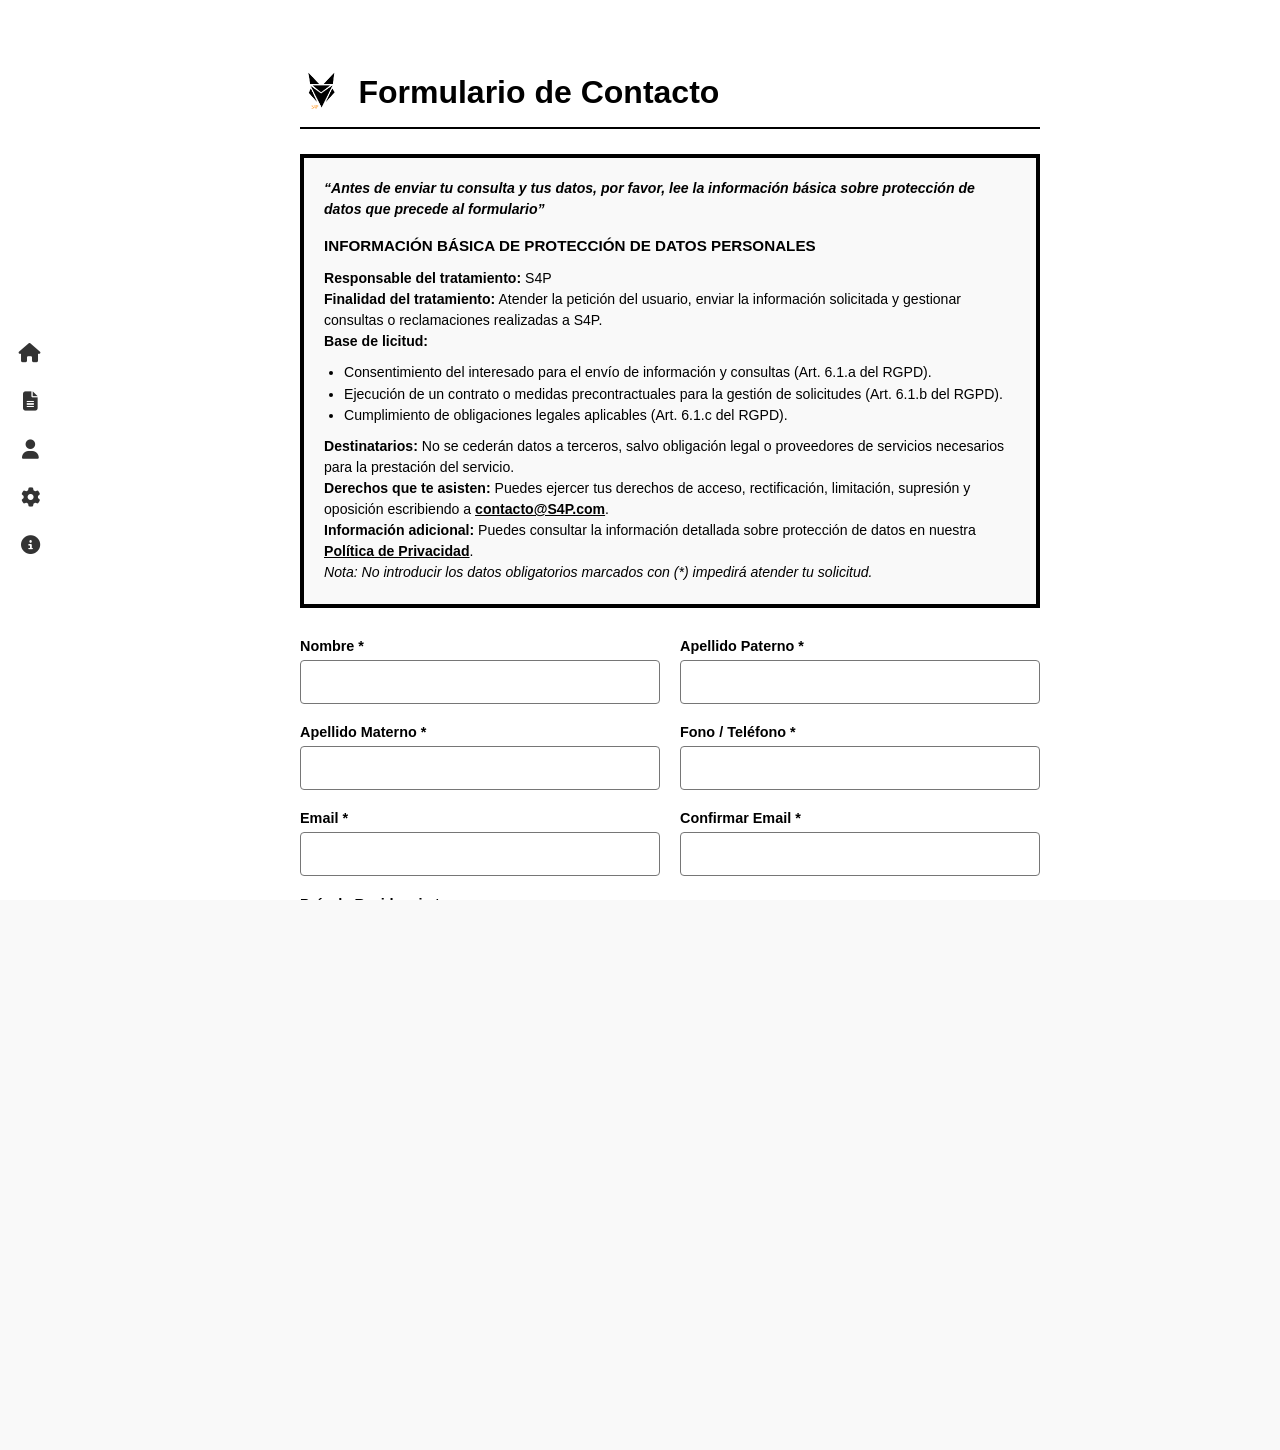
==== Contacto.html @ 345f15c4 "Update Contacto.html Se corrige Index a index" ====
<!DOCTYPE html>
<html lang="es">
<head>
  <meta charset="UTF-8">
  <meta name="viewport" content="width=device-width, initial-scale=1.0">
  <title>Contacto - s4p</title>
  
  <!-- Estilos y Font Awesome para el menú -->
  <link rel="stylesheet" href="https://cdnjs.cloudflare.com/ajax/libs/font-awesome/6.5.1/css/all.min.css">
  <link rel="stylesheet" href="Css/styles copy.css"> <!-- Reutiliza el menú anterior -->
  <link rel="stylesheet" href="Css/Contacto.css"> <!-- Estilos específicos de esta página -->
</head>
<body>

  <!-- Menú de Navegación Lateral / Hamburguesa -->
  <div class="burger-menu-container">
    <input type="checkbox" id="burger-toggle" class="burger-checkbox">
    <label for="burger-toggle" class="burger-icon" aria-label="Abrir menú">
      <span></span>
      <span></span>
      <span></span>
    </label>

    <div class="burger-menu-container">
      <nav class="burger-nav">
        <ul>
            <li><a href="index.html"><i class="fa-solid fa-house"></i> <span>Home</span></a></li>
            <li><a href="https://www.s4p.cl" target="_blank"><i class="fa-solid fa-file-lines"></i> <span>Informes</span></a></li>
            <li><a href="Contacto.html"><i class="fa-solid fa-user"></i> <span>Contacto</span></a></li>
            <li><a href="Servicios.html"><i class="fa-solid fa-gear"></i> <span>Servicios</span></a></li>
            <li><a href="FAQ.html"><i class="fa-solid fa-circle-info"></i> <span>FAQ</span></a></li>
        </ul>
      </nav>
    </div>
  </div>

  <!-- Contenido Principal -->
  <main class="contact-container">
    <div class="contact-card">
        <div class="header-title">
            <img src="logo2500x2600.png" alt="Logo GRCX3" class="title-logo">
            <h1>Formulario de Contacto</h1>
        </div>
      
      <!-- Aviso sobre Protección de Datos -->
      <section class="privacy-notice">
        <p class="privacy-lead">“Antes de enviar tu consulta y tus datos, por favor, lee la información básica sobre protección de datos que precede al formulario”</p>
        
        <h2>INFORMACIÓN BÁSICA DE PROTECCIÓN DE DATOS PERSONALES</h2>
        <p><strong>Responsable del tratamiento:</strong> S4P</p>
        <p><strong>Finalidad del tratamiento:</strong> Atender la petición del usuario, enviar la información solicitada y gestionar consultas o reclamaciones realizadas a S4P.</p>
        
        <p><strong>Base de licitud:</strong></p>
        <ul>
            <li>Consentimiento del interesado para el envío de información y consultas (Art. 6.1.a del RGPD).</li>
            <li>Ejecución de un contrato o medidas precontractuales para la gestión de solicitudes (Art. 6.1.b del RGPD).</li>
            <li>Cumplimiento de obligaciones legales aplicables (Art. 6.1.c del RGPD).</li>
        </ul>
        
        <p><strong>Destinatarios:</strong> No se cederán datos a terceros, salvo obligación legal o proveedores de servicios necesarios para la prestación del servicio.</p>
        <p><strong>Derechos que te asisten:</strong> Puedes ejercer tus derechos de acceso, rectificación, limitación, supresión y oposición escribiendo a <a href="mailto:contacto@S4P.com">contacto@S4P.com</a>.</p>
        <p><strong>Información adicional:</strong> Puedes consultar la información detallada sobre protección de datos en nuestra <a href="politica-de-privacidad.html" target="_blank">Política de Privacidad</a>.</p>
        <p><em>Nota: No introducir los datos obligatorios marcados con (*) impedirá atender tu solicitud.</em></p>
        </section>

      <!-- Formulario -->
      <form class="contact-form" action="#" method="POST">
        
        <div class="form-grid">
          <div class="form-group">
            <label for="nombre">Nombre *</label>
            <input type="text" id="nombre" name="nombre" required maxlength="50">
          </div>

          <div class="form-group">
            <label for="apellido-paterno">Apellido Paterno *</label>
            <input type="text" id="apellido-paterno" name="apellido-paterno" required maxlength="50">
          </div>

          <div class="form-group">
            <label for="apellido-materno">Apellido Materno *</label>
            <input type="text" id="apellido-materno" name="apellido-materno" required maxlength="50">
          </div>

          <div class="form-group">
            <label for="fono">Fono / Teléfono *</label>
            <input type="tel" id="fono" name="fono" required maxlength="9" pattern="[0-9]{9}" title="Ingrese un número de teléfono válido de 9 dígitos">
          </div>

          <div class="form-group">
            <label for="email">Email *</label>
            <input type="email" id="email" name="email" required maxlength="100">
          </div>

          <div class="form-group">
            <label for="confirmar-email">Confirmar Email *</label>
            <input type="email" id="confirmar-email" name="confirmar-email" required maxlength="100">
          </div>

          <div class="form-group full-width">
            <label for="pais">País de Residencia *</label>
            <select id="pais" name="pais" required>
              <option value="" disabled selected>Selecciona tu país</option>
              <option value="Chile">Chile</option>
              <option value="Argentina">Argentina</option>
              <option value="Colombia">Colombia</option>
              <option value="España">España</option>
              <option value="México">México</option>
              <option value="Perú">Perú</option>
              <option value="Otro">Otro</option>
            </select>
          </div>

          <div class="form-group full-width">
            <label for="motivo">Motivo de Contacto *</label>
            <input type="text" id="motivo" name="motivo" required maxlength="200">
          </div>

          <div class="form-group full-width">
            <label for="detalle">Detalle de Contacto *</label>
            <textarea id="detalle" name="detalle" rows="5" required maxlength="500"></textarea>
          </div>
        </div>

        <!-- Validaciones y Checkboxes -->
        <div class="checkbox-container">
          <label class="checkbox-label">
            <input type="checkbox" name="mayor-edad" required>
            <span>Declaro ser mayor de edad *</span>
          </label>

          <label class="checkbox-label">
            <input type="checkbox" name="consentimiento" required>
            <span>He leído y acepto la política de protección de datos personales *</span>
          </label>

        </div>

        <button type="submit" class="submit-btn">Enviar Consulta</button>
      </form>
    </div>
  </main>

</body>
</html>
---- Css/styles copy.css ----
/* Reseteo para eliminar cualquier scroll por defecto */
* {
  margin: 0;
  padding: 0;
  box-sizing: border-box;
}

html, body {
  width: 100%;
  height: 100%;
  overflow: hidden; /* Oculta cualquier barra de desplazamiento */
  font-family: Arial, sans-serif;
  background-color: #f9f9f9;
}

/* Contenedor general centrado vertical y horizontalmente */
.main-container {
  display: flex;
  flex-direction: column;
  justify-content: center; /* Centra el contenido verticalmente */
  align-items: center;     /* Centra el contenido horizontalmente */
  width: 100vw;
  height: 100vh;
  padding: 20px;
  gap: 20px;               /* Espacio entre el menú y el logo */
}

/* Estilos de la navegación */
.nav-list {
  display: flex;
  list-style: none;
  gap: 25px;
  flex-wrap: wrap;         /* Permite que los links se acomoden en pantallas pequeñas */
  justify-content: center;
}

.nav-list a {
  text-decoration: none;
  color: #333;
  font-weight: bold;
  font-size: 1rem;
  transition: color 0.3s ease;
}

.nav-list a:hover {
  color: #000;
}

/* Contenedor flexible para la imagen */
.logo-container {
  display: flex;
  justify-content: center;
  align-items: center;
  flex: 1;                /* Toma el espacio disponible */
  width: 100%;
  max-height: 80vh;       /* Reserva espacio para que no empuje al menú fuera de la pantalla */
}

/* Ajuste proporcional de la imagen gigante de 2500x2600 px */
.logo {
  max-width: 100%;
  max-height: 100%;
  width: auto;
  height: auto;
  object-fit: contain;   /* Mantiene la proporción original sin deformar */
}

/* ==========================================
   ADAPTABILIDAD PARA PANTALLAS GRANDES (ESCRITORIO)
   ========================================== */

@media (min-width: 768px) {
  
  /* Fijar el contenedor en la parte izquierda central */
  .burger-menu-container {
    position: fixed;
    top: 50%;
    left: 0; /* Pegado al borde izquierdo absoluto */
    transform: translateY(-50%);
    z-index: 1000;
  }

  /* Ocultamos el botón de hamburguesa tradicional en escritorio */
  .burger-icon, .burger-checkbox {
    display: none !important;
  }

  /* Barra lateral del menú */
  .burger-nav {
    position: relative;
    top: 0;
    left: 0;
    transform: none;
    background-color: transparent; /* Fondo transparente para que se vea el contenido detrás */
    /* box-shadow: 2px 0 10px rgba(0, 0, 0, 0.1); */
    border-radius: 0 12px 12px 0;
    padding: 15px 0;
    width: 60px; /* Ancho colapsado: MUESTRA SOLO LOS ÍCONOS */
    overflow: hidden;
    white-space: nowrap;
    transition: width 0.35s cubic-bezier(0.4, 0, 0.2, 1);
  }

  /* EFECTO HOVER: Expande la barra para revelar los nombres */
  .burger-menu-container:hover .burger-nav {
    width: 200px; /* Ancho desplegado completo */
    box-shadow: 4px 0 20px rgba(0, 0, 0, 0.15);
  }

  /* Alineación de los enlaces */
  .burger-nav ul {
    list-style: none;
    padding: 0;
    margin: 0;
  }

  .burger-nav a {
    display: flex;
    align-items: center;
    height: 48px;
    padding: 0 18px; /* Mantiene los íconos centrados en la franja de 60px */
    text-decoration: none;
    color: #333;
    font-weight: bold;
    font-size: 0.95rem;
    transition: background-color 0.2s ease, color 0.2s ease;
  }

  /* Los íconos SIEMPRE se ven en la franja izquierda */
  .burger-nav a i {
    min-width: 24px;
    font-size: 1.2rem;
    text-align: center;
  }

  /* Oculta/Muestra suavemente los textos */
  .burger-nav a span {
    margin-left: 15px;
    opacity: 0;
    transition: opacity 0.25s ease;
  }

  .burger-menu-container:hover .burger-nav a span {
    opacity: 1;
  }

  .burger-nav a:hover {
    background-color: #f0f0f0;
    color: #000;
  }
}
---- Css/Contacto.css ----
/* Estilos globales de la página de contacto (Fondo blanco y texto negro) */
body {
  background-color: #ffffff;
  color: #000000;
  font-family: Arial, Helvetica, sans-serif;
  margin: 0;
  padding: 0;
  overflow-y: auto; /* Permite scroll vertical para el formulario */
}

.contact-container {
  display: flex;
  justify-content: center;
  align-items: flex-start;
  min-height: 100vh;
  padding: 40px 20px 60px 80px; /* Deja margen a la izquierda para el menú */
}

.contact-card {
  width: 100%;
  max-width: 800px;
  background-color: #ffffff;
  padding: 30px;
}

h1 {
  font-size: 2rem;
  margin-bottom: 25px;
  color: #000000;
  border-bottom: 2px solid #000000;
  padding-bottom: 10px;
}

/* Aviso de privacidad */
.privacy-notice {
  background-color: #f9f9f9;
  border: 1px solid #e0e0e0;
  border: 4px solid #000000;
  padding: 20px;
  margin-bottom: 30px;
  font-size: 0.88rem;
  line-height: 1.5;
}

.privacy-lead {
  font-style: italic;
  font-weight: bold;
  margin-bottom: 15px;
}

.privacy-notice h2 {
  font-size: 0.95rem;
  margin: 15px 0 10px 0;
  text-transform: uppercase;
}

.privacy-notice ul {
  padding-left: 20px;
  margin: 10px 0;
}

.privacy-notice a {
  color: #000000;
  font-weight: bold;
}

.risk-level {
  margin-top: 15px;
  display: inline-block;
  background-color: #eee;
  padding: 4px 8px;
  border-radius: 4px;
}

/* Grilla del formulario */
.form-grid {
  display: grid;
  grid-template-columns: repeat(2, 1fr);
  gap: 20px;
}

.full-width {
  grid-column: span 2;
}

.form-group {
  display: flex;
  flex-direction: column;
}

.form-group label {
  font-size: 0.9rem;
  font-weight: bold;
  margin-bottom: 6px;
}

.form-group input,
.form-group select,
.form-group textarea {
  width: 100%;
  padding: 12px;
  border: 1px solid #767676;
  border-radius: 4px;
  font-size: 1rem;
  background-color: #ffffff;
  color: #000000;
  outline: none;
  transition: border-color 0.2s ease;
}

.form-group input:focus,
.form-group select:focus,
.form-group textarea:focus {
  border-color: #000000;
  box-shadow: 0 0 0 1px #000000;
}

/* Checkboxes */
.checkbox-container {
  display: flex;
  flex-direction: column;
  gap: 12px;
  margin: 25px 0;
}

.checkbox-label {
  display: flex;
  align-items: center;
  gap: 10px;
  font-size: 0.9rem;
  cursor: pointer;
}

.checkbox-label input[type="checkbox"] {
  width: 18px;
  height: 18px;
  accent-color: #000000;
  cursor: pointer;
}

/* Botón de Enviar */
.submit-btn {
 width: 100%;
  padding: 14px 28px;
  background-color: #000000;
  color: #ffffff;
  border: 2px solid #000000; /* Borde para mantener la estructura al cambiar a blanco */
  border-radius: 6px;
  font-size: 1rem;
  font-weight: bold;
  cursor: pointer;
  position: relative;
  overflow: hidden; /* Oculta la capa que se expande fuera del botón */
  z-index: 1;
  
  /* Sombra 3D inicial */
  box-shadow: 0 4px 0 #333333, 0 5px 10px rgba(0, 0, 0, 0.2);
  
  /* Transición suave para el color del texto */
  transition: color 0.3s ease-in-out, transform 0.08s ease, box-shadow 0.08s ease;
}

/* Capa blanca oculta que se expandirá desde los costados al centro */
.submit-btn::before {
  content: "";
  position: absolute;
  top: 0;
  left: 0;
  width: 100%;
  height: 100%;
  background-color: #ffffff;
  z-index: -1;
  
  /* Inicialmente la capa tiene escala 0 en horizontal (oculta en el centro) */
  transform: scaleX(0);
  transform-origin: center;
  transition: transform 0.4s cubic-bezier(0.4, 0, 0.2, 1);
}

.submit-btn:hover {
  color: #000000; /* El texto cambia a negro */
}

.submit-btn:hover::before {
  transform: scaleX(1); /* Se expande hacia los lados cubriendo todo el botón */
}

/* EFECTO DE BOTÓN PRESIONADO (Click / Presión Real) */
.submit-btn:active {
  /* Desplaza el botón 3px hacia abajo */
  transform: translateY(3px);
  box-shadow: 0 1px 0 #333333, 0 2px 4px rgba(0, 0, 0, 0.2);
}

/* Adaptabilidad a dispositivos móviles */
@media (max-width: 767px) {
  .contact-container {
    padding: 80px 15px 40px 15px; /* Espacio para el menú hamburguesa arriba */
  }

  .form-grid {
    grid-template-columns: 1fr; /* Una sola columna en pantallas pequeñas */
  }

  .full-width {
    grid-column: span 1;
  }
}
/* Contenedor del título con el logo al lado izquierdo */
.header-title {
  display: flex;
  align-items: center;
  gap: 15px; /* Espacio entre el logo y el texto */
  border-bottom: 2px solid #000000;
  padding-bottom: 12px;
  margin-bottom: 25px;
}

/* Tamaño y ajuste del logo junto al título */
.title-logo {
  height: 45px; /* Ajusta la altura según como prefieras que se vea el logo */
  width: auto;
  object-fit: contain;
}

/* Ajustes del h1 dentro del contenedor */
.header-title h1 {
  font-size: 2rem;
  margin: 0;
  border-bottom: none; /* Quitamos el borde inferior individual del h1 */
  padding-bottom: 0;
  color: #000000;
}

/* Ajuste responsivo para celulares */
@media (max-width: 767px) {
  .header-title h1 {
    font-size: 1.5rem;
  }
  
  .title-logo {
    height: 35px; /* Un poco más pequeño en pantallas móviles */
  }
}
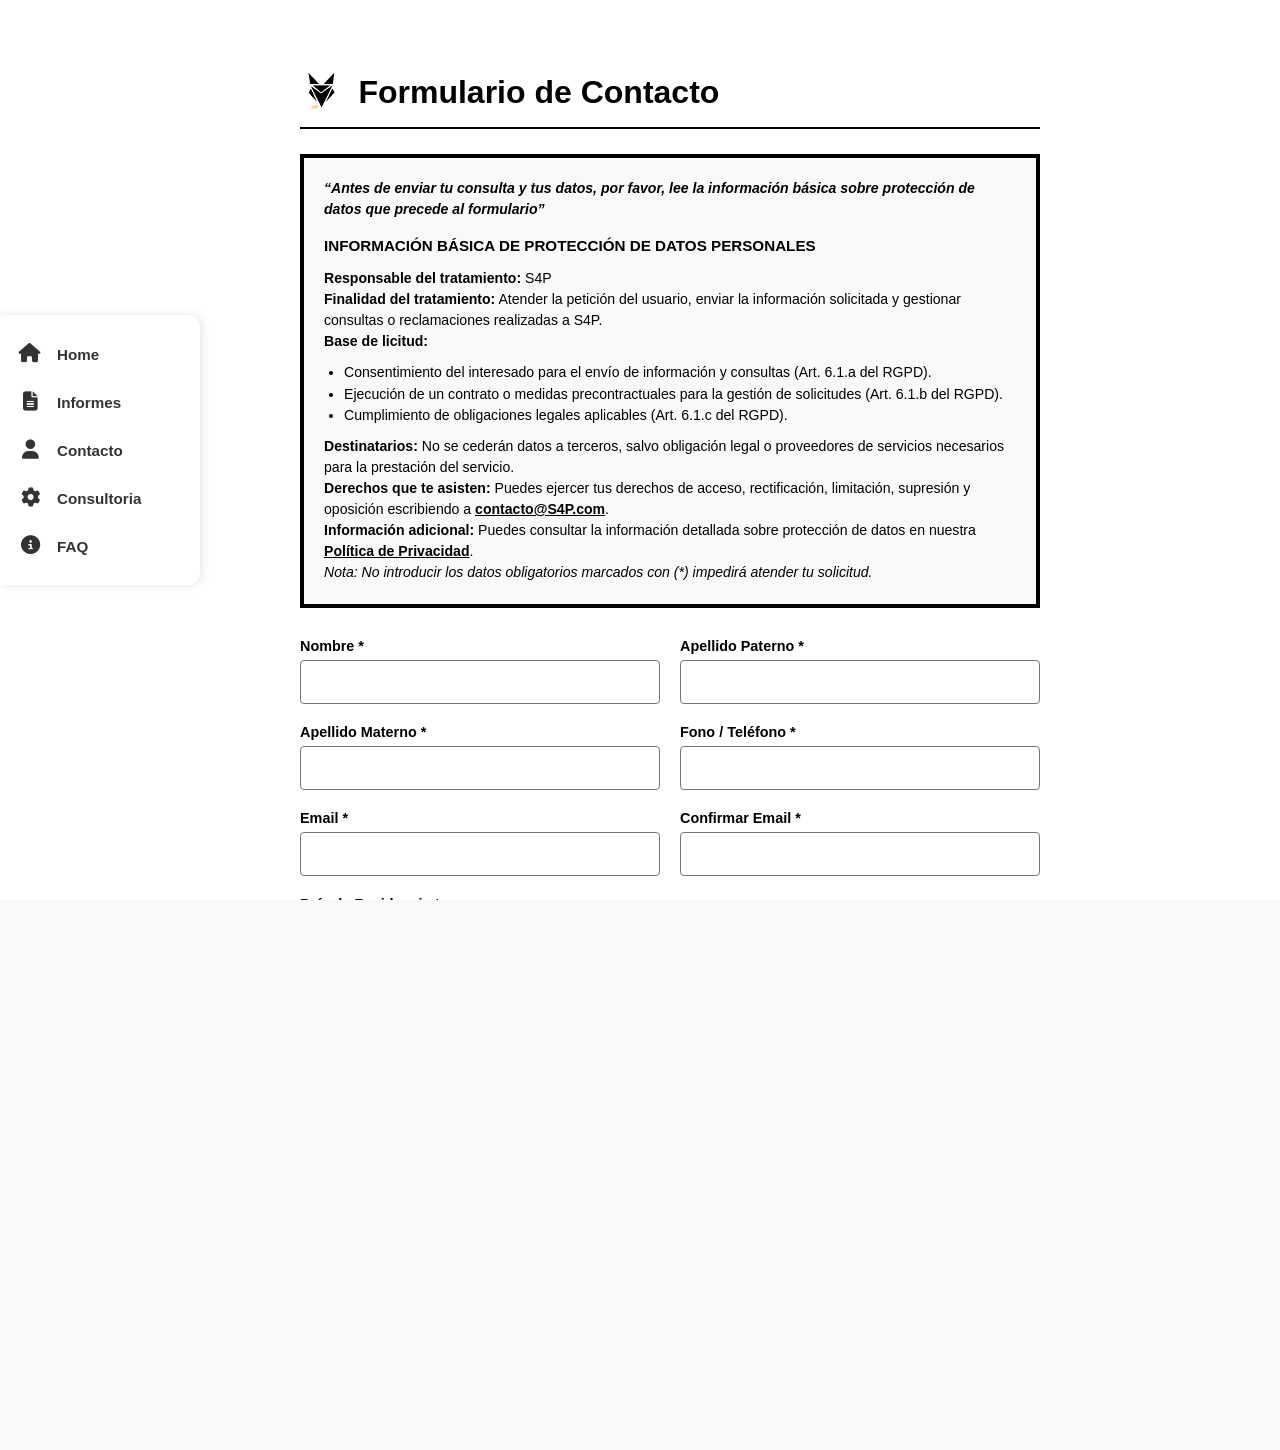
==== commit 9e287aac: "se actualiza sitio agregando coonsultoria" ====
--- a/Contacto.html
+++ b/Contacto.html
@@ -27,7 +27,7 @@
             <li><a href="index.html"><i class="fa-solid fa-house"></i> <span>Home</span></a></li>
             <li><a href="https://www.s4p.cl" target="_blank"><i class="fa-solid fa-file-lines"></i> <span>Informes</span></a></li>
             <li><a href="Contacto.html"><i class="fa-solid fa-user"></i> <span>Contacto</span></a></li>
-            <li><a href="Servicios.html"><i class="fa-solid fa-gear"></i> <span>Servicios</span></a></li>
+            <li><a href="Consultoria.html"><i class="fa-solid fa-gear"></i> <span>Consultoria</span></a></li>
             <li><a href="FAQ.html"><i class="fa-solid fa-circle-info"></i> <span>FAQ</span></a></li>
         </ul>
       </nav>
--- a/Css/styles copy.css
+++ b/Css/styles copy.css
@@ -75,39 +75,31 @@
   .burger-menu-container {
     position: fixed;
     top: 50%;
-    left: 0; /* Pegado al borde izquierdo absoluto */
+    left: 0; /* Pegado al borde izquierdo */
     transform: translateY(-50%);
     z-index: 1000;
   }
 
-  /* Ocultamos el botón de hamburguesa tradicional en escritorio */
+  /* Ocultar el botón de hamburguesa en escritorio */
   .burger-icon, .burger-checkbox {
     display: none !important;
   }
 
-  /* Barra lateral del menú */
+  /* Barra lateral ESTÁTICA Y ABIERTA */
   .burger-nav {
     position: relative;
     top: 0;
     left: 0;
     transform: none;
-    background-color: transparent; /* Fondo transparente para que se vea el contenido detrás */
-    /* box-shadow: 2px 0 10px rgba(0, 0, 0, 0.1); */
+    background-color: #ffffff;
+    box-shadow: 2px 0 10px rgba(0, 0, 0, 0.1);
     border-radius: 0 12px 12px 0;
     padding: 15px 0;
-    width: 60px; /* Ancho colapsado: MUESTRA SOLO LOS ÍCONOS */
-    overflow: hidden;
+    width: 200px; /* Ancho fijo: muestra siempre ícono y texto */
     white-space: nowrap;
-    transition: width 0.35s cubic-bezier(0.4, 0, 0.2, 1);
   }
 
-  /* EFECTO HOVER: Expande la barra para revelar los nombres */
-  .burger-menu-container:hover .burger-nav {
-    width: 200px; /* Ancho desplegado completo */
-    box-shadow: 4px 0 20px rgba(0, 0, 0, 0.15);
-  }
-
-  /* Alineación de los enlaces */
+  /* Estilos de la lista */
   .burger-nav ul {
     list-style: none;
     padding: 0;
@@ -118,7 +110,7 @@
     display: flex;
     align-items: center;
     height: 48px;
-    padding: 0 18px; /* Mantiene los íconos centrados en la franja de 60px */
+    padding: 0 18px;
     text-decoration: none;
     color: #333;
     font-weight: bold;
@@ -126,26 +118,22 @@
     transition: background-color 0.2s ease, color 0.2s ease;
   }
 
-  /* Los íconos SIEMPRE se ven en la franja izquierda */
+  /* Ícono siempre visible */
   .burger-nav a i {
     min-width: 24px;
     font-size: 1.2rem;
     text-align: center;
   }
 
-  /* Oculta/Muestra suavemente los textos */
+  /* Texto SIEMPRE visible */
   .burger-nav a span {
     margin-left: 15px;
-    opacity: 0;
-    transition: opacity 0.25s ease;
+    opacity: 1; /* Texto 100% visible sin necesidad de hover */
   }
 
-  .burger-menu-container:hover .burger-nav a span {
-    opacity: 1;
-  }
-
+  /* Cambio de color de fondo al pasar el mouse sobre un ítem */
   .burger-nav a:hover {
     background-color: #f0f0f0;
     color: #000;
   }
-}+}
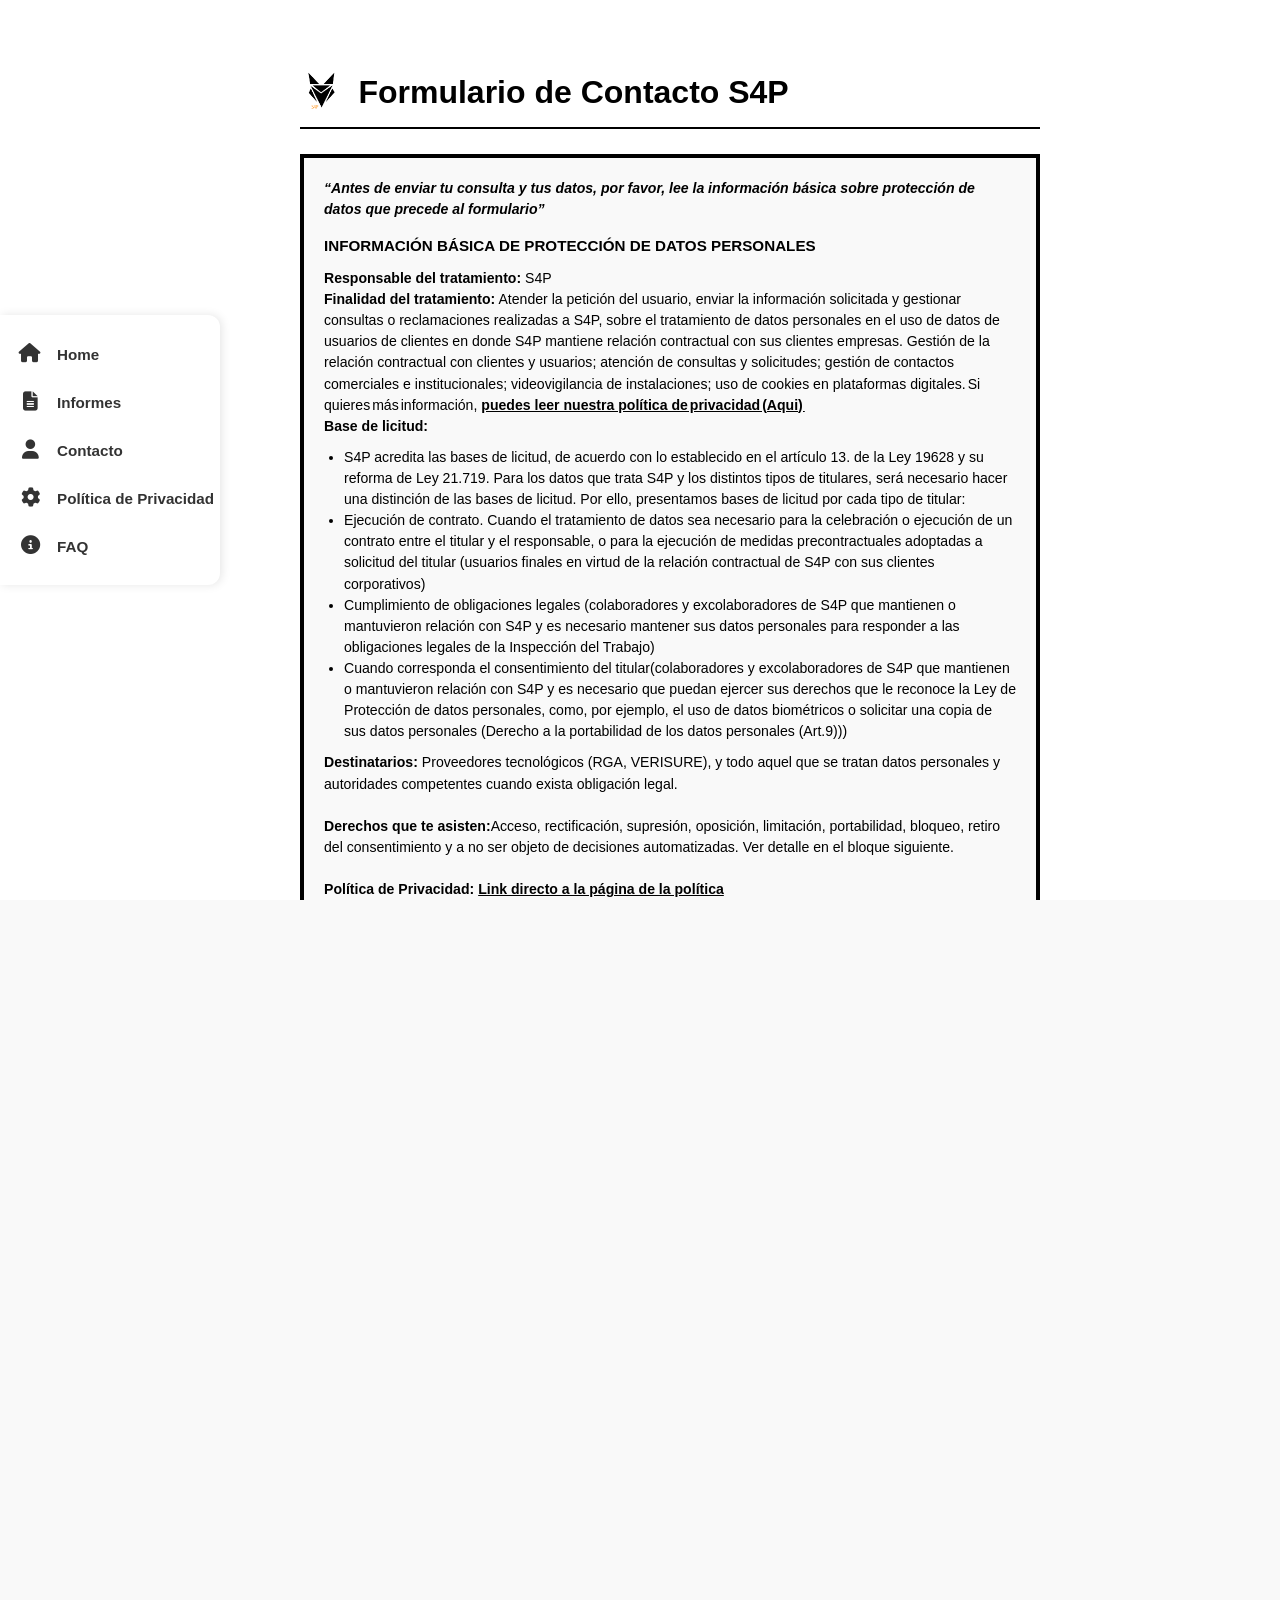
==== commit c0fe3e38: "Se actualizan paginas del sitio" ====
--- a/Contacto.html
+++ b/Contacto.html
@@ -3,8 +3,8 @@
 <head>
   <meta charset="UTF-8">
   <meta name="viewport" content="width=device-width, initial-scale=1.0">
-  <title>Contacto - s4p</title>
-  
+  <title>Contacto - S4P</title>
+
   <!-- Estilos y Font Awesome para el menú -->
   <link rel="stylesheet" href="https://cdnjs.cloudflare.com/ajax/libs/font-awesome/6.5.1/css/all.min.css">
   <link rel="stylesheet" href="Css/styles copy.css"> <!-- Reutiliza el menú anterior -->
@@ -27,7 +27,7 @@
             <li><a href="index.html"><i class="fa-solid fa-house"></i> <span>Home</span></a></li>
             <li><a href="https://www.s4p.cl" target="_blank"><i class="fa-solid fa-file-lines"></i> <span>Informes</span></a></li>
             <li><a href="Contacto.html"><i class="fa-solid fa-user"></i> <span>Contacto</span></a></li>
-            <li><a href="Consultoria.html"><i class="fa-solid fa-gear"></i> <span>Consultoria</span></a></li>
+            <li><a href="PoliticaPrivacidad.html"><i class="fa-solid fa-gear"></i> <span>Política de Privacidad</span></a></li>
             <li><a href="FAQ.html"><i class="fa-solid fa-circle-info"></i> <span>FAQ</span></a></li>
         </ul>
       </nav>
@@ -39,7 +39,7 @@
     <div class="contact-card">
         <div class="header-title">
             <img src="logo2500x2600.png" alt="Logo GRCX3" class="title-logo">
-            <h1>Formulario de Contacto</h1>
+            <h1>Formulario de Contacto S4P</h1>
         </div>
       
       <!-- Aviso sobre Protección de Datos -->
@@ -48,19 +48,19 @@
         
         <h2>INFORMACIÓN BÁSICA DE PROTECCIÓN DE DATOS PERSONALES</h2>
         <p><strong>Responsable del tratamiento:</strong> S4P</p>
-        <p><strong>Finalidad del tratamiento:</strong> Atender la petición del usuario, enviar la información solicitada y gestionar consultas o reclamaciones realizadas a S4P.</p>
+        <p><strong>Finalidad del tratamiento:</strong> Atender la petición del usuario, enviar la información solicitada y gestionar consultas o reclamaciones realizadas a S4P, sobre el tratamiento de datos personales en el uso de datos de usuarios de clientes en donde S4P mantiene relación contractual con sus clientes empresas. Gestión de la relación contractual con clientes y usuarios; atención de consultas y solicitudes; gestión de contactos comerciales e institucionales; videovigilancia de instalaciones; uso de cookies en plataformas digitales. Si quieres más información, <a href="PoliticaPrivacidad.html">puedes leer nuestra política de privacidad (Aqui) </a></p>
         
         <p><strong>Base de licitud:</strong></p>
         <ul>
-            <li>Consentimiento del interesado para el envío de información y consultas (Art. 6.1.a del RGPD).</li>
-            <li>Ejecución de un contrato o medidas precontractuales para la gestión de solicitudes (Art. 6.1.b del RGPD).</li>
-            <li>Cumplimiento de obligaciones legales aplicables (Art. 6.1.c del RGPD).</li>
+            <li>S4P acredita las bases de licitud, de acuerdo con lo establecido en el artículo 13. de la Ley 19628 y su reforma de Ley 21.719. Para los datos que trata S4P y los distintos tipos de titulares, será necesario hacer una distinción de las bases de licitud. Por ello, presentamos bases de licitud por cada tipo de titular:</li>
+            <li>Ejecución de contrato. Cuando el tratamiento de datos sea necesario para la celebración o ejecución de un contrato entre el titular y el responsable, o para la ejecución de medidas precontractuales adoptadas a solicitud del titular (usuarios finales en virtud de la relación contractual de S4P con sus clientes corporativos)</li>
+            <li>Cumplimiento de obligaciones legales (colaboradores y excolaboradores de S4P que mantienen o mantuvieron relación con S4P y es necesario mantener sus datos personales para responder a las obligaciones legales de la Inspección del Trabajo)</li>
+            <li>Cuando corresponda el consentimiento del titular(colaboradores y excolaboradores de S4P que mantienen o mantuvieron relación con S4P y es necesario que puedan ejercer sus derechos que le reconoce la Ley de Protección de datos personales, como, por ejemplo, el uso de datos biométricos o solicitar una copia de sus datos personales (Derecho a la portabilidad de los datos personales (Art.9)))</li>
         </ul>
         
-        <p><strong>Destinatarios:</strong> No se cederán datos a terceros, salvo obligación legal o proveedores de servicios necesarios para la prestación del servicio.</p>
-        <p><strong>Derechos que te asisten:</strong> Puedes ejercer tus derechos de acceso, rectificación, limitación, supresión y oposición escribiendo a <a href="mailto:contacto@S4P.com">contacto@S4P.com</a>.</p>
-        <p><strong>Información adicional:</strong> Puedes consultar la información detallada sobre protección de datos en nuestra <a href="politica-de-privacidad.html" target="_blank">Política de Privacidad</a>.</p>
-        <p><em>Nota: No introducir los datos obligatorios marcados con (*) impedirá atender tu solicitud.</em></p>
+        <p><strong>Destinatarios:</strong> Proveedores tecnológicos (RGA, VERISURE), y todo aquel que se tratan datos personales y autoridades competentes cuando exista obligación legal.</p></br>
+        <p><strong>Derechos que te asisten:</strong>Acceso, rectificación, supresión, oposición, limitación, portabilidad, bloqueo, retiro del consentimiento y a no ser objeto de decisiones automatizadas. Ver detalle en el bloque siguiente.</p></br>
+        <p><strong>Política de Privacidad:</strong> <a href="PoliticaPrivacidad.html">Link directo a la página de la política</a></p>
         </section>
 
       <!-- Formulario -->
@@ -77,15 +77,15 @@
             <input type="text" id="apellido-paterno" name="apellido-paterno" required maxlength="50">
           </div>
 
-          <div class="form-group">
+          <!-- <div class="form-group">
             <label for="apellido-materno">Apellido Materno *</label>
             <input type="text" id="apellido-materno" name="apellido-materno" required maxlength="50">
-          </div>
+          </div> -->
 
-          <div class="form-group">
+          <!-- <div class="form-group">
             <label for="fono">Fono / Teléfono *</label>
             <input type="tel" id="fono" name="fono" required maxlength="9" pattern="[0-9]{9}" title="Ingrese un número de teléfono válido de 9 dígitos">
-          </div>
+          </div> -->
 
           <div class="form-group">
             <label for="email">Email *</label>
@@ -113,7 +113,14 @@
 
           <div class="form-group full-width">
             <label for="motivo">Motivo de Contacto *</label>
-            <input type="text" id="motivo" name="motivo" required maxlength="200">
+            <select id="motivo" name="motivo" required>
+              <option value="" disabled selected>Selecciona un motivo</option>
+              <option value="Motivo 1">Motivo 1</option>
+              <option value="Motivo 2">Motivo 2</option>
+              <option value="Motivo 3">Motivo 3</option>
+              <option value="Motivo 4">Motivo 4</option>
+              <option value="Motivo 5">Motivo 5</option>
+            </select>
           </div>
 
           <div class="form-group full-width">
--- a/Css/styles copy.css
+++ b/Css/styles copy.css
@@ -95,7 +95,7 @@
     box-shadow: 2px 0 10px rgba(0, 0, 0, 0.1);
     border-radius: 0 12px 12px 0;
     padding: 15px 0;
-    width: 200px; /* Ancho fijo: muestra siempre ícono y texto */
+    width: 220px; /* Ancho fijo: muestra siempre ícono y texto */
     white-space: nowrap;
   }
 
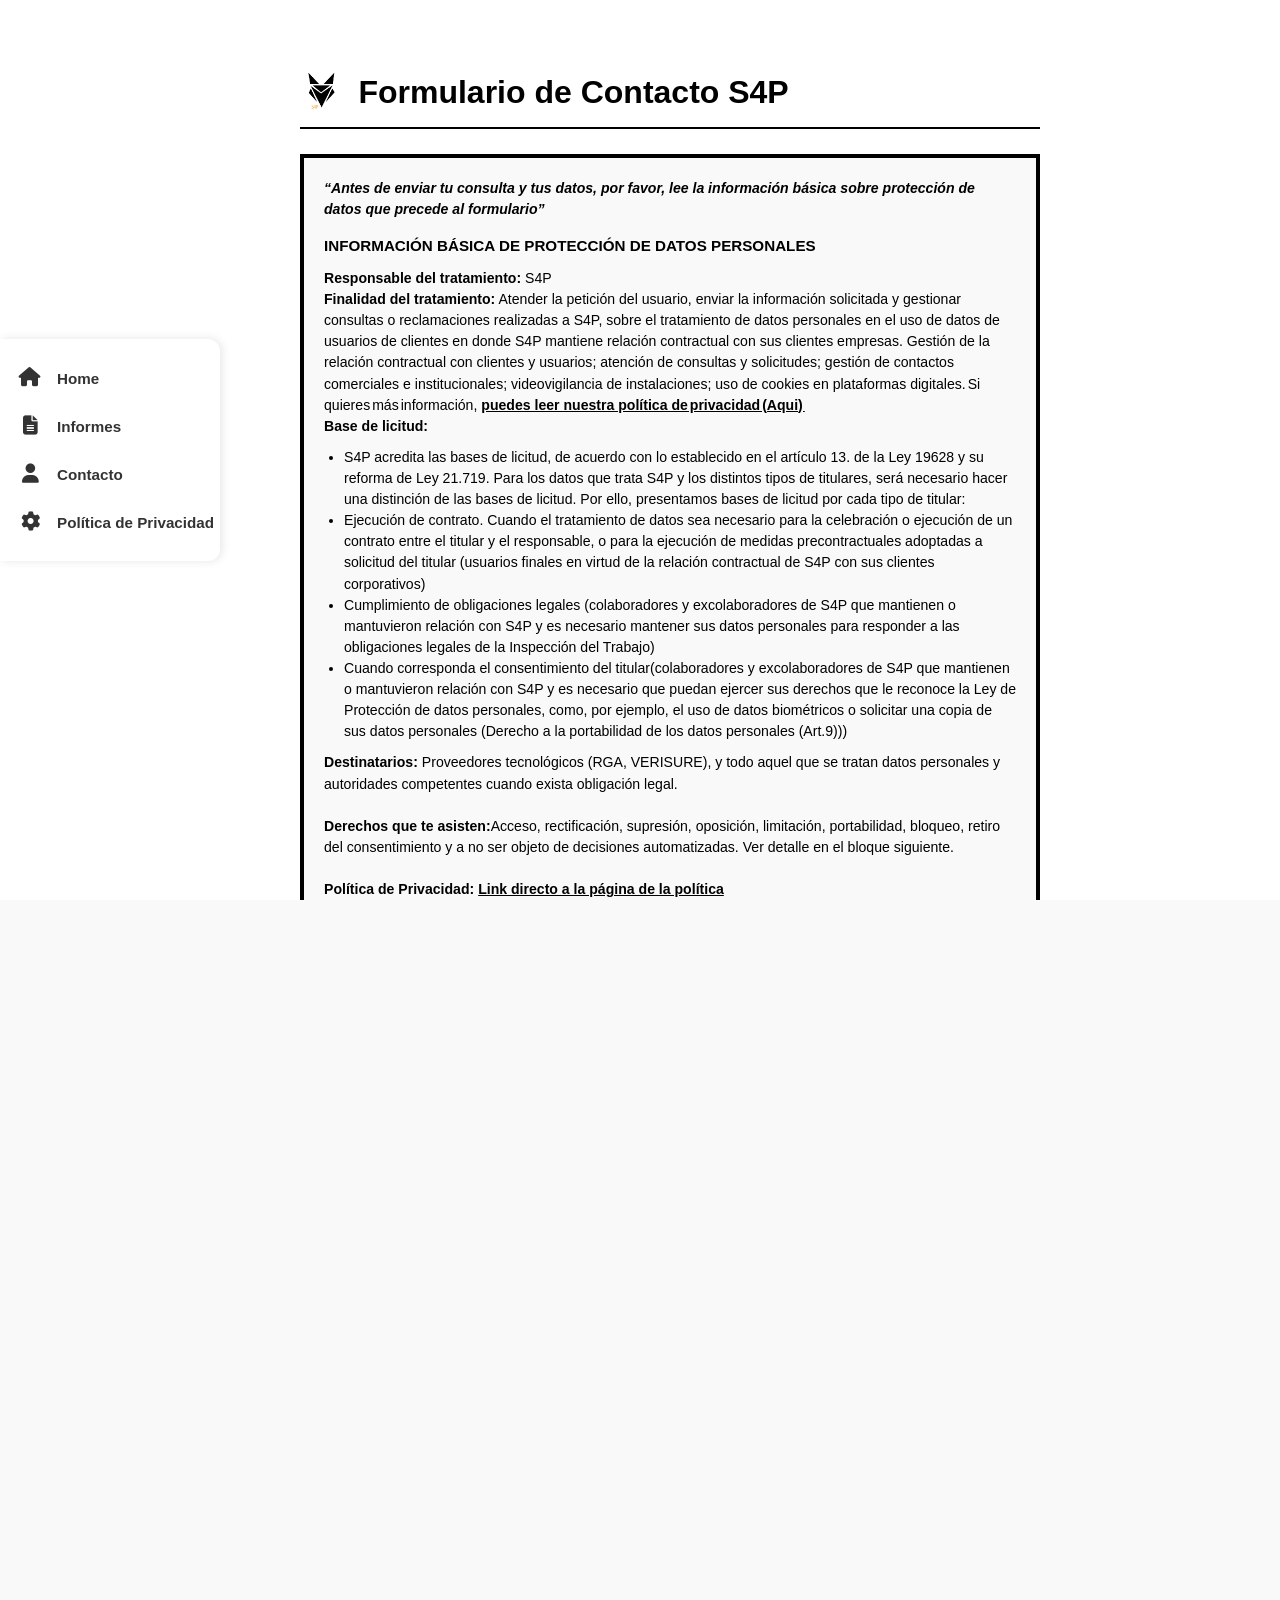
==== commit 1832966c: "Se corrige ruta de informes y se quitan las FAQ que no se utilizan" ====
--- a/Contacto.html
+++ b/Contacto.html
@@ -5,14 +5,13 @@
   <meta name="viewport" content="width=device-width, initial-scale=1.0">
   <title>Contacto - S4P</title>
 
-  <!-- Estilos y Font Awesome para el menú -->
   <link rel="stylesheet" href="https://cdnjs.cloudflare.com/ajax/libs/font-awesome/6.5.1/css/all.min.css">
-  <link rel="stylesheet" href="Css/styles copy.css"> <!-- Reutiliza el menú anterior -->
-  <link rel="stylesheet" href="Css/Contacto.css"> <!-- Estilos específicos de esta página -->
+  <link rel="stylesheet" href="Css/styles copy.css">
+  <link rel="stylesheet" href="Css/Contacto.css">
+  <link rel="stylesheet" href="Css/Cookies.css">
 </head>
 <body>
 
-  <!-- Menú de Navegación Lateral / Hamburguesa -->
   <div class="burger-menu-container">
     <input type="checkbox" id="burger-toggle" class="burger-checkbox">
     <label for="burger-toggle" class="burger-icon" aria-label="Abrir menú">
@@ -25,16 +24,15 @@
       <nav class="burger-nav">
         <ul>
             <li><a href="index.html"><i class="fa-solid fa-house"></i> <span>Home</span></a></li>
-            <li><a href="https://www.s4p.cl" target="_blank"><i class="fa-solid fa-file-lines"></i> <span>Informes</span></a></li>
+            <li><a href="https://informes.s4p.cl/" target="_blank"><i class="fa-solid fa-file-lines"></i> <span>Informes</span></a></li>
             <li><a href="Contacto.html"><i class="fa-solid fa-user"></i> <span>Contacto</span></a></li>
             <li><a href="PoliticaPrivacidad.html"><i class="fa-solid fa-gear"></i> <span>Política de Privacidad</span></a></li>
-            <li><a href="FAQ.html"><i class="fa-solid fa-circle-info"></i> <span>FAQ</span></a></li>
+            <!-- <li><a href="FAQ.html"><i class="fa-solid fa-circle-info"></i> <span>FAQ</span></a></li> -->
         </ul>
       </nav>
     </div>
   </div>
 
-  <!-- Contenido Principal -->
   <main class="contact-container">
     <div class="contact-card">
         <div class="header-title">
@@ -42,7 +40,6 @@
             <h1>Formulario de Contacto S4P</h1>
         </div>
       
-      <!-- Aviso sobre Protección de Datos -->
       <section class="privacy-notice">
         <p class="privacy-lead">“Antes de enviar tu consulta y tus datos, por favor, lee la información básica sobre protección de datos que precede al formulario”</p>
         
@@ -63,9 +60,7 @@
         <p><strong>Política de Privacidad:</strong> <a href="PoliticaPrivacidad.html">Link directo a la página de la política</a></p>
         </section>
 
-      <!-- Formulario -->
-      <form class="contact-form" action="#" method="POST">
-        
+      <form class="contact-form" id="contactForm" novalidate>
         <div class="form-grid">
           <div class="form-group">
             <label for="nombre">Nombre *</label>
@@ -129,7 +124,6 @@
           </div>
         </div>
 
-        <!-- Validaciones y Checkboxes -->
         <div class="checkbox-container">
           <label class="checkbox-label">
             <input type="checkbox" name="mayor-edad" required>
@@ -143,10 +137,13 @@
 
         </div>
 
-        <button type="submit" class="submit-btn">Enviar Consulta</button>
+        <button type="submit" class="submit-btn" id="submitBtn">Enviar Consulta</button>
+        <div class="form-status" id="statusMsg" role="status" aria-live="polite"></div>
       </form>
     </div>
   </main>
-
+<script src="JS/cookies.js"></script>
+<script src="JS/config.js"></script>
+<script src="JS/contacto.js"></script>
 </body>
 </html>
--- a/Css/Cookies.css
+++ b/Css/Cookies.css
@@ -0,0 +1,188 @@
+/* ==========================================
+   BANNER DE COOKIES (FLOTANTE EN EL PIE)
+   ========================================== */
+
+.cookie-banner {
+  position: fixed;
+  bottom: 0;
+  left: 0;
+  width: 100%;
+  background-color: #171e28;
+  border-top: 2px solid #232d3c;
+  color: #ffffff;
+  padding: 20px 30px;
+  box-shadow: 0 -4px 20px rgba(0, 0, 0, 0.4);
+  z-index: 9999;
+  display: none; /* Oculto por defecto hasta que JS lo active */
+}
+
+.cookie-banner.show {
+  display: block;
+}
+
+.cookie-content {
+  max-width: 1200px;
+  margin: 0 auto;
+  display: flex;
+  align-items: center;
+  justify-content: space-between;
+  gap: 25px;
+}
+
+.cookie-text h3 {
+  font-size: 1.1rem;
+  margin-bottom: 8px;
+  color: #f97316; /* Naranja corporativo */
+  display: flex;
+  align-items: center;
+  gap: 10px;
+}
+
+.cookie-text p {
+  font-size: 0.88rem;
+  color: #cbd5e1;
+  line-height: 1.5;
+  margin: 0;
+}
+
+.cookie-text a {
+  color: #ffffff;
+  text-decoration: underline;
+}
+
+.cookie-buttons {
+  display: flex;
+  gap: 10px;
+  flex-shrink: 0;
+}
+
+/* Estilos de botones del banner */
+.cookie-btn {
+  padding: 10px 18px;
+  border-radius: 6px;
+  font-size: 0.85rem;
+  font-weight: bold;
+  cursor: pointer;
+  transition: all 0.2s ease;
+  border: none;
+}
+
+.btn-primary {
+  background-color: #f97316;
+  color: #ffffff;
+}
+
+.btn-primary:hover {
+  background-color: #ea580c;
+}
+
+.btn-secondary {
+  background-color: #334155;
+  color: #ffffff;
+}
+
+.btn-secondary:hover {
+  background-color: #475569;
+}
+
+.btn-outline {
+  background-color: transparent;
+  color: #ffffff;
+  border: 1px solid #475569;
+}
+
+.btn-outline:hover {
+  background-color: #1e293b;
+}
+
+/* ==========================================
+   MODAL DE CONFIGURACIÓN DE COOKIES
+   ========================================== */
+
+.cookie-modal {
+  position: fixed;
+  top: 0;
+  left: 0;
+  width: 100%;
+  height: 100%;
+  background-color: rgba(0, 0, 0, 0.75);
+  display: none;
+  justify-content: center;
+  align-items: center;
+  z-index: 10000;
+}
+
+.cookie-modal.show {
+  display: flex;
+}
+
+.cookie-modal-content {
+  background-color: #171e28;
+  border: 1px solid #232d3c;
+  border-radius: 12px;
+  padding: 30px;
+  max-width: 550px;
+  width: 90%;
+  color: #ffffff;
+}
+
+.cookie-modal-content h2 {
+  font-size: 1.3rem;
+  margin-bottom: 10px;
+  color: #f97316;
+}
+
+.cookie-modal-content p {
+  font-size: 0.88rem;
+  color: #94a3b8;
+  margin-bottom: 20px;
+}
+
+.cookie-option {
+  background-color: #11161d;
+  border: 1px solid #232d3c;
+  padding: 15px;
+  border-radius: 8px;
+  margin-bottom: 15px;
+}
+
+.option-header {
+  display: flex;
+  justify-content: space-between;
+  align-items: center;
+  margin-bottom: 6px;
+}
+
+.option-header label {
+  font-size: 0.95rem;
+  cursor: pointer;
+}
+
+.cookie-option p {
+  margin: 0;
+  font-size: 0.8rem;
+  color: #cbd5e1;
+}
+
+.modal-buttons {
+  text-align: right;
+  margin-top: 20px;
+}
+
+/* Adaptación para móviles */
+@media (max-width: 767px) {
+  .cookie-content {
+    flex-direction: column;
+    align-items: flex-start;
+  }
+
+  .cookie-buttons {
+    width: 100%;
+    justify-content: space-between;
+  }
+
+  .cookie-btn {
+    flex: 1;
+    text-align: center;
+  }
+}
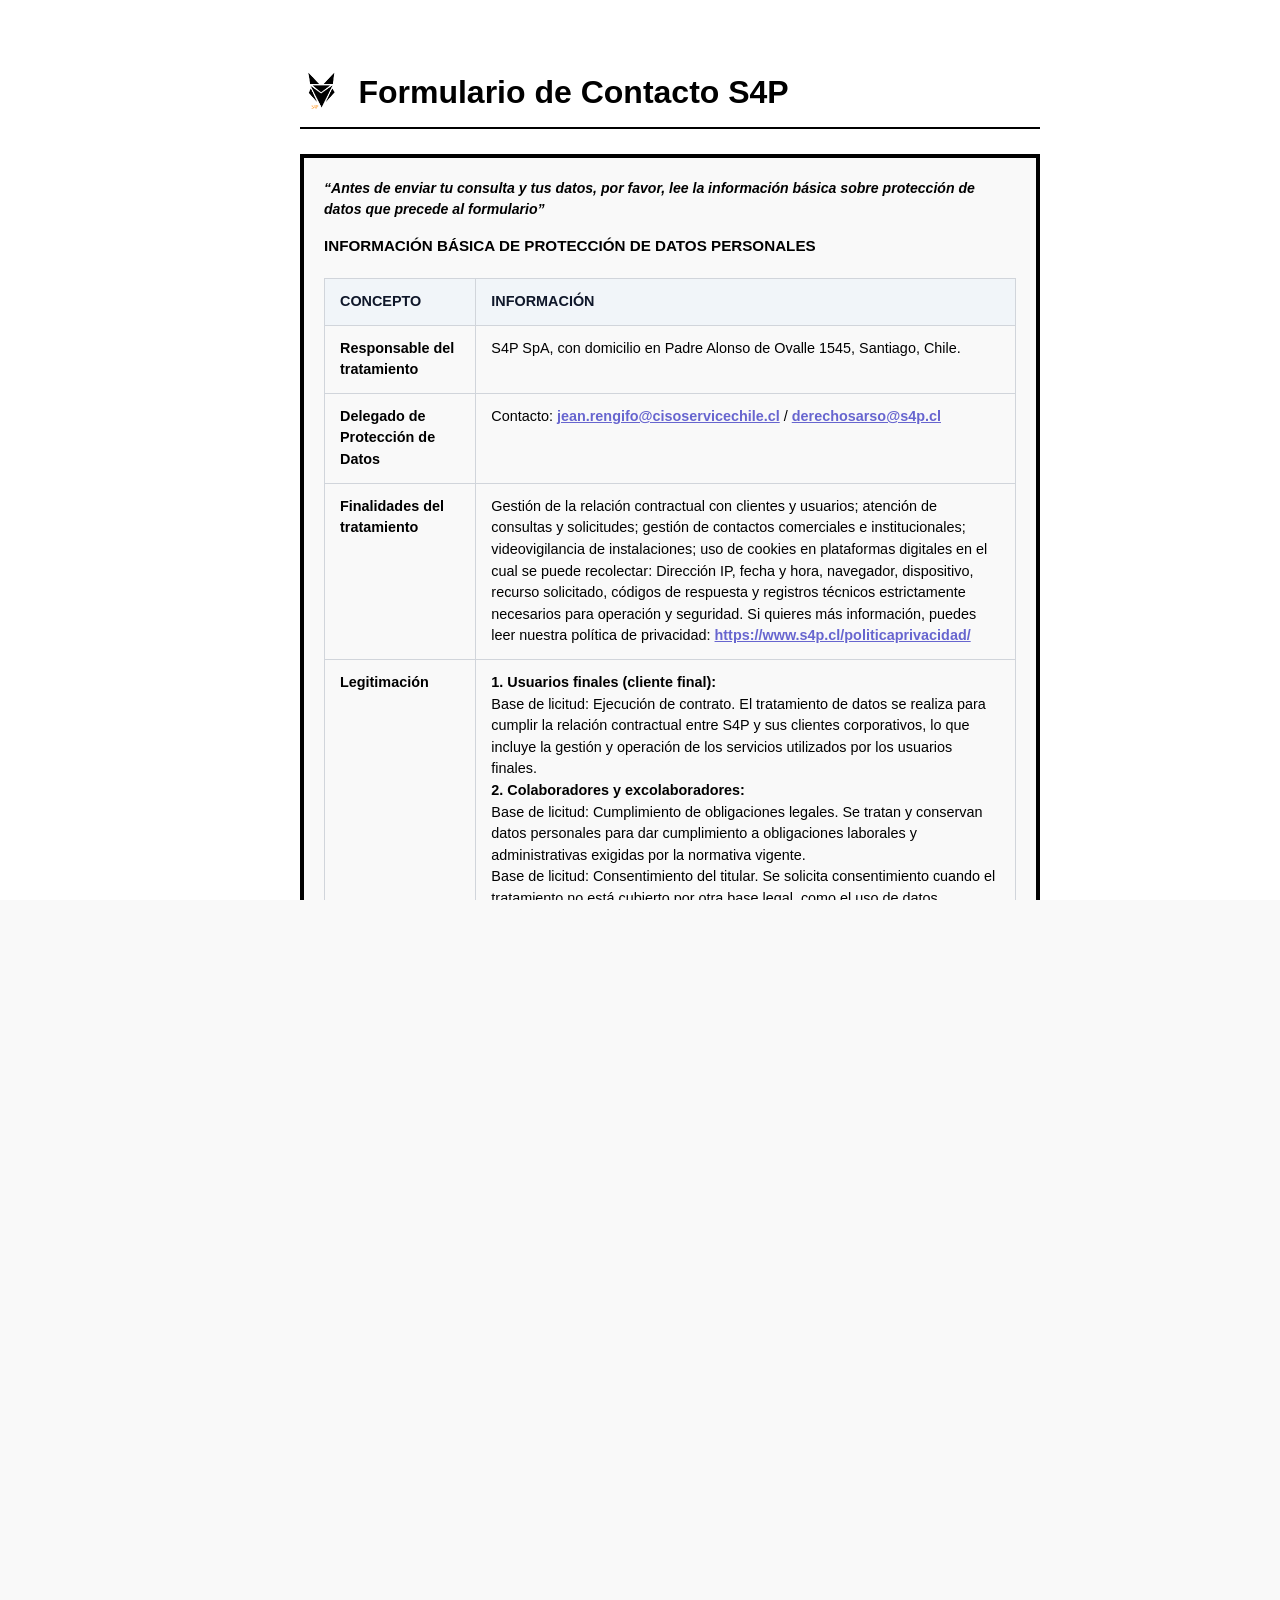
==== commit 666056b1: "Enhance Contact page with privacy information and form updates Updated Contacto.html to include a pr" ====
--- a/Contacto.html
+++ b/Contacto.html
@@ -12,53 +12,82 @@
 </head>
 <body>
 
-  <div class="burger-menu-container">
-    <input type="checkbox" id="burger-toggle" class="burger-checkbox">
-    <label for="burger-toggle" class="burger-icon" aria-label="Abrir menú">
-      <span></span>
-      <span></span>
-      <span></span>
-    </label>
-
-    <div class="burger-menu-container">
-      <nav class="burger-nav">
-        <ul>
-            <li><a href="index.html"><i class="fa-solid fa-house"></i> <span>Home</span></a></li>
-            <li><a href="https://informes.s4p.cl/" target="_blank"><i class="fa-solid fa-file-lines"></i> <span>Informes</span></a></li>
-            <li><a href="Contacto.html"><i class="fa-solid fa-user"></i> <span>Contacto</span></a></li>
-            <li><a href="PoliticaPrivacidad.html"><i class="fa-solid fa-gear"></i> <span>Política de Privacidad</span></a></li>
-            <!-- <li><a href="FAQ.html"><i class="fa-solid fa-circle-info"></i> <span>FAQ</span></a></li> -->
-        </ul>
-      </nav>
-    </div>
-  </div>
+  <!-- CONTENEDOR DONDE SE CARGA EL MENÚ AUTOMÁTICAMENTE -->
+  <div id="menu-placeholder"></div>
 
   <main class="contact-container">
     <div class="contact-card">
-        <div class="header-title">
-            <img src="logo2500x2600.png" alt="Logo GRCX3" class="title-logo">
-            <h1>Formulario de Contacto S4P</h1>
-        </div>
+      <div class="header-title">
+        <img src="logo2500x2600.png" alt="Logo S4P" class="title-logo">
+        <h1>Formulario de Contacto S4P</h1>
+      </div>
       
       <section class="privacy-notice">
         <p class="privacy-lead">“Antes de enviar tu consulta y tus datos, por favor, lee la información básica sobre protección de datos que precede al formulario”</p>
         
         <h2>INFORMACIÓN BÁSICA DE PROTECCIÓN DE DATOS PERSONALES</h2>
-        <p><strong>Responsable del tratamiento:</strong> S4P</p>
-        <p><strong>Finalidad del tratamiento:</strong> Atender la petición del usuario, enviar la información solicitada y gestionar consultas o reclamaciones realizadas a S4P, sobre el tratamiento de datos personales en el uso de datos de usuarios de clientes en donde S4P mantiene relación contractual con sus clientes empresas. Gestión de la relación contractual con clientes y usuarios; atención de consultas y solicitudes; gestión de contactos comerciales e institucionales; videovigilancia de instalaciones; uso de cookies en plataformas digitales. Si quieres más información, <a href="PoliticaPrivacidad.html">puedes leer nuestra política de privacidad (Aqui) </a></p>
         
-        <p><strong>Base de licitud:</strong></p>
-        <ul>
-            <li>S4P acredita las bases de licitud, de acuerdo con lo establecido en el artículo 13. de la Ley 19628 y su reforma de Ley 21.719. Para los datos que trata S4P y los distintos tipos de titulares, será necesario hacer una distinción de las bases de licitud. Por ello, presentamos bases de licitud por cada tipo de titular:</li>
-            <li>Ejecución de contrato. Cuando el tratamiento de datos sea necesario para la celebración o ejecución de un contrato entre el titular y el responsable, o para la ejecución de medidas precontractuales adoptadas a solicitud del titular (usuarios finales en virtud de la relación contractual de S4P con sus clientes corporativos)</li>
-            <li>Cumplimiento de obligaciones legales (colaboradores y excolaboradores de S4P que mantienen o mantuvieron relación con S4P y es necesario mantener sus datos personales para responder a las obligaciones legales de la Inspección del Trabajo)</li>
-            <li>Cuando corresponda el consentimiento del titular(colaboradores y excolaboradores de S4P que mantienen o mantuvieron relación con S4P y es necesario que puedan ejercer sus derechos que le reconoce la Ley de Protección de datos personales, como, por ejemplo, el uso de datos biométricos o solicitar una copia de sus datos personales (Derecho a la portabilidad de los datos personales (Art.9)))</li>
-        </ul>
-        
-        <p><strong>Destinatarios:</strong> Proveedores tecnológicos (RGA, VERISURE), y todo aquel que se tratan datos personales y autoridades competentes cuando exista obligación legal.</p></br>
-        <p><strong>Derechos que te asisten:</strong>Acceso, rectificación, supresión, oposición, limitación, portabilidad, bloqueo, retiro del consentimiento y a no ser objeto de decisiones automatizadas. Ver detalle en el bloque siguiente.</p></br>
-        <p><strong>Política de Privacidad:</strong> <a href="PoliticaPrivacidad.html">Link directo a la página de la política</a></p>
-        </section>
+        <div class="privacy-table-container">
+          <table class="privacy-table">
+            <thead>
+              <tr>
+                <th>CONCEPTO</th>
+                <th>INFORMACIÓN</th>
+              </tr>
+            </thead>
+            <tbody>
+              <tr>
+                <td><strong>Responsable del tratamiento</strong></td>
+                <td>S4P SpA, con domicilio en Padre Alonso de Ovalle 1545, Santiago, Chile.</td>
+              </tr>
+              <tr>
+                <td><strong>Delegado de Protección de Datos</strong></td>
+                <td>Contacto: <a href="mailto:jean.rengifo@cisoservicechile.cl">jean.rengifo@cisoservicechile.cl</a> / <a href="mailto:derechosarso@s4p.cl">derechosarso@s4p.cl</a></td>
+              </tr>
+              <tr>
+                <td><strong>Finalidades del tratamiento</strong></td>
+                <td>
+                  Gestión de la relación contractual con clientes y usuarios; atención de consultas y solicitudes; gestión de contactos comerciales e institucionales; videovigilancia de instalaciones; uso de cookies en plataformas digitales en el cual se puede recolectar: Dirección IP, fecha y hora, navegador, dispositivo, recurso solicitado, códigos de respuesta y registros técnicos estrictamente necesarios para operación y seguridad. Si quieres más información, puedes leer nuestra política de privacidad: <a href="https://www.s4p.cl/politicaprivacidad/" target="_blank" rel="noopener">https://www.s4p.cl/politicaprivacidad/</a>
+                </td>
+              </tr>
+              <tr>
+                <td><strong>Legitimación</strong></td>
+                <td>
+                  <p><strong>1. Usuarios finales (cliente final):</strong><br>
+                  Base de licitud: Ejecución de contrato. El tratamiento de datos se realiza para cumplir la relación contractual entre S4P y sus clientes corporativos, lo que incluye la gestión y operación de los servicios utilizados por los usuarios finales.</p>
+                  
+                  <p><strong>2. Colaboradores y excolaboradores:</strong><br>
+                  Base de licitud: Cumplimiento de obligaciones legales. Se tratan y conservan datos personales para dar cumplimiento a obligaciones laborales y administrativas exigidas por la normativa vigente.<br>
+                  Base de licitud: Consentimiento del titular. Se solicita consentimiento cuando el tratamiento no está cubierto por otra base legal, como el uso de datos biométricos o el ejercicio de derechos reconocidos por la Ley de Protección de Datos Personales (incluyendo el derecho a la portabilidad).</p>
+                </td>
+              </tr>
+              <tr>
+                <td><strong>Destinatarios</strong></td>
+                <td>Entidades del grupo empresarial de S4P SpA, proveedores tecnológicos y de servicios contratados, entidades financieras y autoridades competentes cuando exista obligación legal.</td>
+              </tr>
+              <tr>
+                <td><strong>Transferencias internacionales</strong></td>
+                <td>No se realizan, salvo que se indique lo contrario. Cuando se produzcan, se ejecutarán con las garantías adecuadas conforme a la normativa aplicable.</td>
+              </tr>
+              <tr>
+                <td><strong>Conservación</strong></td>
+                <td>Durante el tiempo necesario para cumplir con la finalidad del tratamiento y para determinar las posibles responsabilidades derivadas.</td>
+              </tr>
+              <tr>
+                <td><strong>Derechos del titular</strong></td>
+                <td>Acceso, rectificación, supresión, oposición, limitación, portabilidad, bloqueo, retiro del consentimiento y a no ser objeto de decisiones automatizadas. Ver detalle en el bloque siguiente.</td>
+              </tr>
+              <tr>
+                <td><strong>Información adicional</strong></td>
+                <td>
+                  Consulta el cuerpo completo de la presente Política de Privacidad para información detallada por actividad de tratamiento.<br>
+                  <a href="https://www.s4p.cl/politicaprivacidad" target="_blank" rel="noopener">https://www.s4p.cl/politicaprivacidad</a>
+                </td>
+              </tr>
+            </tbody>
+          </table>
+        </div>
+      </section>
 
       <form class="contact-form" id="contactForm" novalidate>
         <div class="form-grid">
@@ -71,16 +100,6 @@
             <label for="apellido-paterno">Apellido Paterno *</label>
             <input type="text" id="apellido-paterno" name="apellido-paterno" required maxlength="50">
           </div>
-
-          <!-- <div class="form-group">
-            <label for="apellido-materno">Apellido Materno *</label>
-            <input type="text" id="apellido-materno" name="apellido-materno" required maxlength="50">
-          </div> -->
-
-          <!-- <div class="form-group">
-            <label for="fono">Fono / Teléfono *</label>
-            <input type="tel" id="fono" name="fono" required maxlength="9" pattern="[0-9]{9}" title="Ingrese un número de teléfono válido de 9 dígitos">
-          </div> -->
 
           <div class="form-group">
             <label for="email">Email *</label>
@@ -127,14 +146,17 @@
         <div class="checkbox-container">
           <label class="checkbox-label">
             <input type="checkbox" name="mayor-edad" required>
-            <span>Declaro ser mayor de edad *</span>
+            <span>Declaro que soy mayor de 18 años, o cuento con la mayoría de edad legal en mi país (Obligatorio) </span>
           </label>
 
           <label class="checkbox-label">
             <input type="checkbox" name="consentimiento" required>
-            <span>He leído y acepto la política de protección de datos personales *</span>
+            <span>He leído la información sobre el tratamiento de mis datos personales en el aviso de Privacidad presentado anteriormente (para más información, favor consultar política de privacidad).<br><br> </span>
           </label>
 
+          <label class="checkbox-label">
+            <span><b>Nota:</b> al aceptar haber leído el aviso de privacidad, podemos contar con tu consentimiento para atender la solicitud, identificar al interlocutor, y gestionar un seguimiento razonable frente a la solicitud de derechos ARSOB. El cual S4P en las situaciones que sea Encargado de Tratamiento, derivará, la consulta pertinente al responsable de tratamiento.  Mantendremos, la información relacionada a esta consulta, durante un periodo máximo de 12 meses desde la última interacción, salvo que la consulta derive en otra relación o exista una controversia concreta que justifique otro tratamiento. </span>
+          </label>
         </div>
 
         <button type="submit" class="submit-btn" id="submitBtn">Enviar Consulta</button>
@@ -142,8 +164,10 @@
       </form>
     </div>
   </main>
-<script src="JS/cookies.js"></script>
-<script src="JS/config.js"></script>
-<script src="JS/contacto.js"></script>
+
+  <script src="JS/cookies.js"></script>
+  <script src="JS/config.js"></script>
+  <script src="JS/contacto.js"></script>
+  <script src="JS/Menu.js"></script>
 </body>
 </html>
--- a/Css/styles copy.css
+++ b/Css/styles copy.css
@@ -1,4 +1,6 @@
-/* Reseteo para eliminar cualquier scroll por defecto */
+/* ==========================================
+   RESET Y ESTILOS BASE
+   ========================================== */
 * {
   margin: 0;
   padding: 0;
@@ -8,29 +10,30 @@
 html, body {
   width: 100%;
   height: 100%;
-  overflow: hidden; /* Oculta cualquier barra de desplazamiento */
+  overflow: hidden; /* Oculta barras de desplazamiento por defecto */
   font-family: Arial, sans-serif;
   background-color: #f9f9f9;
 }
 
-/* Contenedor general centrado vertical y horizontalmente */
+/* ==========================================
+   CONTENEDOR GENERAL Y LOGO
+   ========================================== */
 .main-container {
   display: flex;
   flex-direction: column;
-  justify-content: center; /* Centra el contenido verticalmente */
-  align-items: center;     /* Centra el contenido horizontalmente */
+  justify-content: center;
+  align-items: center;
   width: 100vw;
   height: 100vh;
   padding: 20px;
-  gap: 20px;               /* Espacio entre el menú y el logo */
-}
-
-/* Estilos de la navegación */
+  gap: 20px;
+}
+
 .nav-list {
   display: flex;
   list-style: none;
   gap: 25px;
-  flex-wrap: wrap;         /* Permite que los links se acomoden en pantallas pequeñas */
+  flex-wrap: wrap;
   justify-content: center;
 }
 
@@ -46,27 +49,140 @@
   color: #000;
 }
 
-/* Contenedor flexible para la imagen */
 .logo-container {
   display: flex;
   justify-content: center;
   align-items: center;
-  flex: 1;                /* Toma el espacio disponible */
+  flex: 1;
   width: 100%;
-  max-height: 80vh;       /* Reserva espacio para que no empuje al menú fuera de la pantalla */
-}
-
-/* Ajuste proporcional de la imagen gigante de 2500x2600 px */
+  max-height: 80vh;
+}
+
 .logo {
   max-width: 100%;
   max-height: 100%;
   width: auto;
   height: auto;
-  object-fit: contain;   /* Mantiene la proporción original sin deformar */
-}
-
-/* ==========================================
-   ADAPTABILIDAD PARA PANTALLAS GRANDES (ESCRITORIO)
+  object-fit: contain;
+}
+
+/* ==========================================
+   1. ESTILOS DEL MENÚ EN MÓVILES (< 768px)
+   ========================================== */
+
+/* Contenedor flotante superior izquierdo */
+.burger-menu-container {
+  position: fixed;
+  top: 15px;
+  left: 15px;
+  z-index: 2000;
+}
+
+/* Ocultar casilla de verificación */
+.burger-checkbox {
+  display: none !important;
+}
+
+/* Botón Hamburguesa de 3 líneas */
+.burger-icon {
+  display: flex;
+  flex-direction: column;
+  justify-content: space-between;
+  width: 32px;
+  height: 24px;
+  cursor: pointer;
+  z-index: 2001;
+  position: relative;
+  background-color: #11161d; /* Fondo oscuro para destacar */
+  padding: 4px;
+  border-radius: 4px;
+}
+
+.burger-icon span {
+  display: block;
+  height: 3px;
+  width: 100%;
+  background-color: #ffffff; /* Líneas blancas */
+  border-radius: 2px;
+  transition: all 0.3s ease;
+}
+
+/* Panel Desplegable Móvil (Oculto a la izquierda) */
+.burger-nav {
+  position: fixed;
+  top: 0;
+  left: -260px; /* Esconde el menú fuera de pantalla */
+  width: 240px;
+  height: 100vh;
+  background-color: #ffffff;
+  box-shadow: 4px 0 15px rgba(0, 0, 0, 0.3);
+  padding-top: 65px;
+  transition: left 0.3s ease;
+  z-index: 1999;
+}
+
+.burger-nav ul {
+  list-style: none;
+  padding: 0;
+  margin: 0;
+}
+
+.burger-nav a {
+  display: flex;
+  align-items: center;
+  height: 50px;
+  padding: 0 20px;
+  text-decoration: none;
+  color: #333;
+  font-weight: bold;
+  font-size: 1rem;
+  border-bottom: 1px solid #f0f0f0;
+  transition: background-color 0.2s ease, color 0.2s ease;
+}
+
+.burger-nav a i {
+  min-width: 28px;
+  font-size: 1.2rem;
+  text-align: center;
+  color: #000;
+}
+
+.burger-nav a span {
+  margin-left: 12px;
+}
+
+.burger-nav a:hover {
+  background-color: #f0f0f0;
+  color: #000;
+}
+
+/* Despliegue del panel en móvil al marcar el checkbox */
+.burger-checkbox:checked ~ .burger-nav {
+  left: 0 !important;
+}
+
+/* Transformación de las 3 líneas a Cruz (X) al abrir */
+.burger-checkbox:checked ~ .burger-icon span:nth-child(1) {
+  transform: translateY(7px) rotate(45deg);
+}
+
+.burger-checkbox:checked ~ .burger-icon span:nth-child(2) {
+  opacity: 0;
+}
+
+.burger-checkbox:checked ~ .burger-icon span:nth-child(3) {
+  transform: translateY(-7px) rotate(-45deg);
+}
+
+/* Permitir scroll vertical si la pantalla del móvil es muy pequeña */
+@media (max-width: 767px) {
+  html, body {
+    overflow-y: auto;
+  }
+}
+
+/* ==========================================
+   2. ADAPTABILIDAD PARA ESCRITORIO (>= 768px)
    ========================================== */
 
 @media (min-width: 768px) {
@@ -75,13 +191,14 @@
   .burger-menu-container {
     position: fixed;
     top: 50%;
-    left: 0; /* Pegado al borde izquierdo */
+    left: 0;
     transform: translateY(-50%);
     z-index: 1000;
   }
 
-  /* Ocultar el botón de hamburguesa en escritorio */
-  .burger-icon, .burger-checkbox {
+  /* Ocultar el botón hamburguesa y la casilla en PC */
+  .burger-icon, 
+  .burger-checkbox {
     display: none !important;
   }
 
@@ -89,17 +206,17 @@
   .burger-nav {
     position: relative;
     top: 0;
-    left: 0;
+    left: 0 !important;
     transform: none;
     background-color: #ffffff;
     box-shadow: 2px 0 10px rgba(0, 0, 0, 0.1);
     border-radius: 0 12px 12px 0;
     padding: 15px 0;
-    width: 220px; /* Ancho fijo: muestra siempre ícono y texto */
+    width: 220px;
+    height: auto;
     white-space: nowrap;
   }
 
-  /* Estilos de la lista */
   .burger-nav ul {
     list-style: none;
     padding: 0;
@@ -115,23 +232,22 @@
     color: #333;
     font-weight: bold;
     font-size: 0.95rem;
+    border-bottom: none;
     transition: background-color 0.2s ease, color 0.2s ease;
   }
 
-  /* Ícono siempre visible */
   .burger-nav a i {
     min-width: 24px;
     font-size: 1.2rem;
     text-align: center;
-  }
-
-  /* Texto SIEMPRE visible */
+    color: inherit;
+  }
+
   .burger-nav a span {
     margin-left: 15px;
-    opacity: 1; /* Texto 100% visible sin necesidad de hover */
-  }
-
-  /* Cambio de color de fondo al pasar el mouse sobre un ítem */
+    opacity: 1;
+  }
+
   .burger-nav a:hover {
     background-color: #f0f0f0;
     color: #000;
--- a/Css/Contacto.css
+++ b/Css/Contacto.css
@@ -241,4 +241,57 @@
   .title-logo {
     height: 35px; /* Un poco más pequeño en pantallas móviles */
   }
-}+}
+
+/* Estilos para la tabla de protección de datos */
+.privacy-table-container {
+  width: 100%;
+  overflow-x: auto;
+  margin: 20px 0;
+}
+
+.privacy-table {
+  width: 100%;
+  border-collapse: collapse;
+  font-size: 0.9rem;
+  text-align: left;
+}
+
+.privacy-table th, 
+.privacy-table td {
+  padding: 12px 15px;
+  border: 1px solid #d1d5db;
+  vertical-align: top;
+}
+
+.privacy-table th {
+  background-color: #f1f5f9;
+  color: #0f172a;
+  font-weight: bold;
+}
+
+.privacy-table td a {
+  color: #6765cf;
+  text-decoration: underline;
+  word-break: break-all;
+}
+
+/* Ajuste móvil */
+@media screen and (max-width: 767px) {
+  .privacy-table th, 
+  .privacy-table td {
+    display: block;
+    width: 100%;
+  }
+
+  .privacy-table tr {
+    display: flex;
+    flex-direction: column;
+    margin-bottom: 15px;
+    border: 1px solid #d1d5db;
+  }
+
+  .privacy-table th {
+    display: none; /* Oculta la cabecera en móvil para mejor lectura vertical */
+  }
+}
--- a/Css/Cookies.css
+++ b/Css/Cookies.css
@@ -185,4 +185,4 @@
     flex: 1;
     text-align: center;
   }
-}+}
